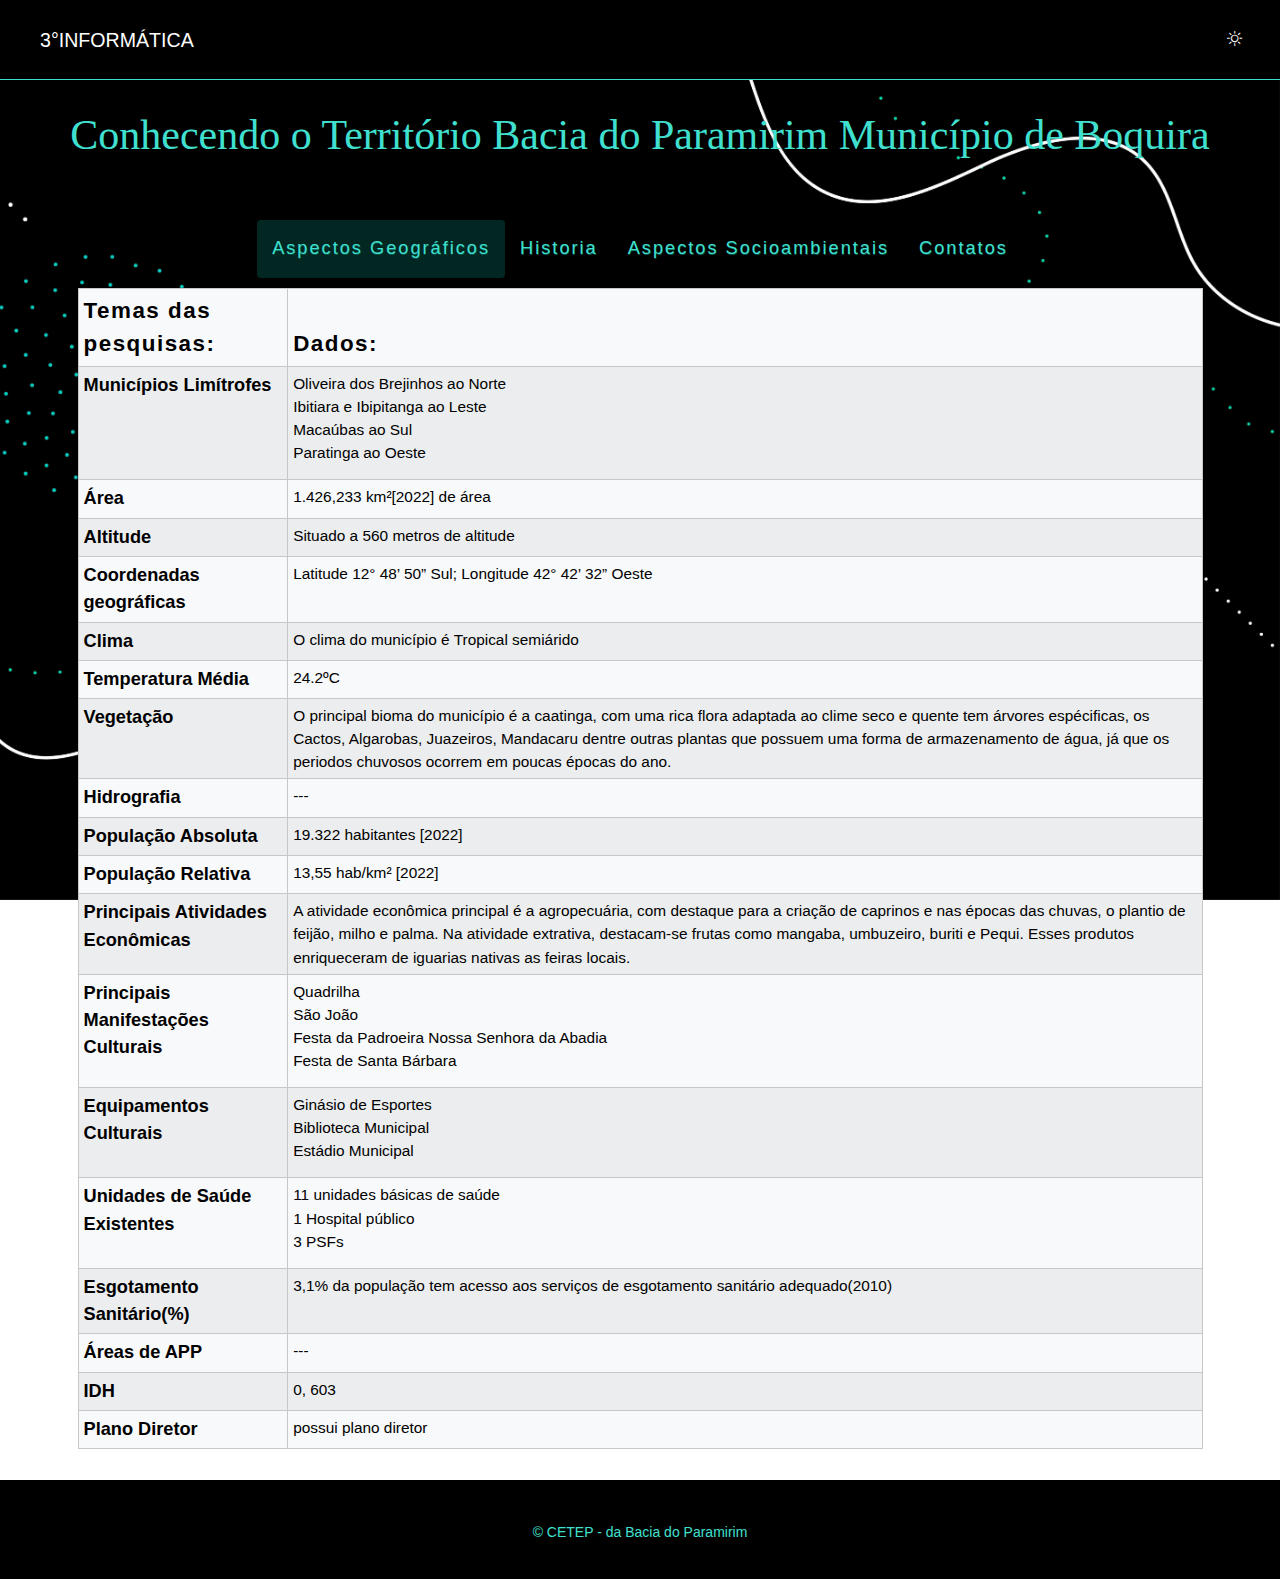
==== pages/boquira.html @ 40740e65 "Add files via upload" ====
<!DOCTYPE html>
<html lang="pt-br">

<head>
    <meta charset="UTF-8">
    <meta http-equiv="X-UA-Compatible" content="IE=edge">
    <meta name="viewport" content="width=device-width, initial-scale=1.0">
    <meta name="description" content="Esse site busca mostrar projetos feitos pelos alunos do 3° Ano com relação a Bacia Hidrográfica do Paramirim, atendendo também como site informativo, onde dados podem ser usados para atividades, trabalhos ou pura curiosidade.">
    <title>Bacia do Paramirim | estudos escolares para aprendizado</title>
    <link rel="stylesheet" href="../assests/css/paginaInicial/bootstrap.min.css">
    <link rel="stylesheet" href="../index.css">
    <link rel="stylesheet" href="../assests/css/municipios/municipios.css">
    <link rel="stylesheet" href="../assests/css/paginaInicial/layout.css">
    <link rel="stylesheet" href="../assests/css/paginaInicial/componentes.css">
    <link rel="stylesheet" href="../assests/css/paginaInicial/responsividade.css">
    <link rel="stylesheet" href="../assests/css/municipios/responsividadeMunicipios.css">
    <link rel="stylesheet" href="https://cdn.jsdelivr.net/npm/bootstrap-icons@1.11.1/font/bootstrap-icons.css">
    <script src="../assests/js/municipios/bootstrap.min.js"></script>
</head>

<body id="boquira">
    <header id="header" class="layout-cabecalho "></header>
    <main>
        <h1>Conhecendo o Território Bacia do Paramirim Município de Boquira</h1>
        <div class="container">
            <nav id="nav-js"></nav>
            <div class="tab-content" id="nav-tabContent">
                <div class="tab-pane fade show active aspectosGeográficos" id="nav-aspectosGeográficos" role="tabpanel"
                    aria-labelledby="nav-aspectosGeográficos-tab">
                    <table class="table table-light  table-bordered table-striped">

                        <colgroup>
                            <!--Utiliza esses col para estilizar as colunas, o 1 estiliza os temas das pesquisas e o outro os dados-->
                            <col class="col-temas">
                            <col class="col-dados">
                        </colgroup>

                        <thead class="tabela__cabecalho ">
                            <tr>
                                <th colspan="1" scope="col">Temas das pesquisas:</th>
                                <th colspan="1" scope="col">Dados:</th>
                            </tr>
                        </thead>

                        <tbody class="tabela__conteudo">
                            <tr>
                                <th colspan="1" scope="row">Municípios Limítrofes</th>
                                <td>
                                    <ul>
                                        <li>Oliveira dos Brejinhos ao Norte</li>
                                        <li>Ibitiara e Ibipitanga ao Leste</li>
                                        <li>Macaúbas ao Sul</li>
                                        <li>Paratinga ao Oeste</li>
                                    </ul>
                                </td>
                            </tr>
                            <tr>
                                <th colspan="1" scope="row">Área</th>
                                <td>1.426,233 km²[2022] de área</td>
                            </tr>
                            <tr>
                                <th colspan="1" scope="row">Altitude</th>
                                <td>Situado a 560 metros de altitude</td>
                            </tr>
                            <tr>
                                <th colspan="1" scope="row">Coordenadas geográficas</th>
                                <td>Latitude 12° 48’ 50” Sul; Longitude 42° 42’ 32” Oeste</td>
                            </tr>
                            <tr>
                                <th colspan="1" scope="row">Clima</th>
                                <td>O clima do município é Tropical semiárido</td>
                            </tr>
                            <tr>
                                <th colspan="1" scope="row">Temperatura Média</th>
                                <td>24.2ºC</td>
                            </tr>
                            <tr>
                                <th colspan="1" scope="row">Vegetação</th>
                                <td>O principal bioma do município é a caatinga, com uma rica flora adaptada ao
                                    clime seco e
                                    quente tem árvores espécificas, os Cactos, Algarobas, Juazeiros, Mandacaru
                                    dentre outras
                                    plantas que possuem uma forma de armazenamento de água, já que os periodos
                                    chuvosos
                                    ocorrem em poucas épocas do ano.</td>
                            </tr>
                            <tr>
                                <th colspan="1" scope="row">Hidrografia</th>
                                <!--Procurar com Alba-->
                                <td>---</td>
                            </tr>
                            <tr>
                                <th colspan="1" scope="row">População Absoluta</th>
                                <td>19.322 habitantes [2022]</td>
                            </tr>
                            <tr>
                                <th colspan="1" scope="row">População Relativa</th>
                                <td>13,55 hab/km² [2022]</td>
                            </tr>
                            <tr>
                                <th colspan="1" scope="row">Principais Atividades Econômicas</th>
                                <td>A atividade econômica principal é a agropecuária, com destaque para a criação de
                                    caprinos e nas épocas das chuvas, o plantio de feijão, milho e palma. Na
                                    atividade
                                    extrativa, destacam-se frutas como mangaba, umbuzeiro, buriti e Pequi. Esses
                                    produtos
                                    enriqueceram de iguarias nativas as feiras locais.</td>
                            </tr>
                            <tr>
                                <th colspan="1" scope="row">Principais Manifestações Culturais</th>
                                <td>
                                    <ul>
                                        <li>Quadrilha</li>
                                        <li>São João</li>
                                        <li>Festa da Padroeira Nossa Senhora da Abadia</li>
                                        <li>Festa de Santa Bárbara</li>
                                    </ul>
                                </td>
                            </tr>
                            <tr>
                                <th colspan="1" scope="row">Equipamentos Culturais</th>
                                <td>
                                    <ul>
                                        <li>Ginásio de Esportes</li>
                                        <li>Biblioteca Municipal</li>
                                        <li>Estádio Municipal</li>
                                    </ul>
                                </td>
                            </tr>
                            <tr>
                                <th colspan="1" scope="row">Unidades de Saúde Existentes</th>
                                <td>
                                    <ul>
                                        <li>11 unidades básicas de saúde</li>
                                        <li>1 Hospital público</li>
                                        <li>3 PSFs</li>
                                    </ul>
                                </td>
                            </tr>
                            <tr>
                                <th colspan="1" scope="row">Esgotamento Sanitário(%)</th>
                                <td>3,1% da população tem acesso aos serviços de esgotamento sanitário
                                    adequado(2010)</td>
                            </tr>
                            <tr>
                                <th colspan="1" scope="row">Áreas de APP</th>
                                <td>---</td>
                            </tr>
                            <tr>
                                <th colspan="1" scope="row">IDH</th>
                                <td>0, 603</td>
                            </tr>
                            <tr>
                                <th colspan="1" scope="row">Plano Diretor</th>
                                <td>possui plano diretor</td>
                            </tr>
                        </tbody>
                    </table>
                </div>
                <div class="tab-pane fade historia" id="nav-historia" role="tabpanel" aria-labelledby="nav-historia-tab">
                    <div class="paragrafo-de-resumo">
                        <p>Boquira nasceu do antigo distrito de Macaúbas, antes era o Sítio Macacos, pertencente a
                            família
                            Magalhães, isso por volta de 1807, depois das divisões das terras, denominou-se fazenda
                            Macacos em
                            1862 e posteriormente passou a Vila Assunção de Nossa Senhora da Abadia Em novembro de 1934,
                            a Vila
                            passou a categoria de distrito com o mesmo nome, desde então o atual município. dispunha de
                            dois
                            distritos: Santa Rita e Assunção. O distrito de Assunção desenvolveu-se de tal forma que
                            representantes do povo na Câmara de Vereadores da Macaúbas entraram com um projeto de
                            emancipação
                            política, aprovado por unanimidade, originando em 6 de abril de 1962, através da Lei
                            Estadual
                            n.1663, o município de Boquira. O nome Boquira é de origem indígena cujo significado é Broto
                            D`Água.
                        </p>
                    </div>
                </div>
                <div class="tab-pane fade aspectosSocioambientais" id="nav-aspectosSocioambientais" role="tabpanel" aria-labelledby="nav-aspectosSocioambientais-tab">
                    <table class="table table-light  table-bordered table-striped ">

                        <colgroup>
                            <!--Utiliza esses col para estilizar as colunas, o 1 estiliza os temas das pesquisas e o outro os dados-->
                            <col class="col-temas">
                            <col class="col-dados">
                        </colgroup>

                        <thead class="tabela__cabecalho ">
                            <tr>
                                <th colspan="1" scope="col">Temas da pesquisas:</th>
                                <th colspan="1" scope="col">Dados sobre os município de Boquira-Bahia</th>
                            </tr>
                        </thead>

                        <tbody class="tabela__conteudo">
                            <tr>
                                <th colspan="1" scope="row">Bandeira e Brasão de Armas</th>
                                <td>
                                    <img src="../assests/images/fundo-pagina-municipios/boquira/bandeira.jpg" alt="bandeira de Boquira">
                                    <img src="../assests/images/fundo-pagina-municipios/boquira/brasao.png" alt="Brasão de Boquira">
                                </td>
                            </tr>
                            <tr>
                                <th colspan="1" scope="row">Origem do nome</th>
                                <td>De origem indígena cujo significado é Broto D`Água,evidentemente por haver fartura de mananciais aquático em suas terras.</td>
                            </tr>
                            <tr>
                                <th colspan="1" scope="row">Padroeira</th>
                                <td>Nossa Senhora da Abadia.</td>
                            </tr>
                            <tr>
                                <th colspan="1" scope="row">Legislação Ambiental Municipal</th>
                                <td>Lei N° 695/2018, de 31 de agosto de 2018 - Altera a Lei Municipal n° 555/2011, que institui o Código Municipal de Meio Ambiente; cria o Fundo Municipal de Meio Ambiente - FMMA e dá outras providências.</td>
                            </tr>
                            <tr>
                                <th colspan="1" scope="row">Principais fontes de água</th>
                                <td>
                                    <ul>
                                        <li>Poço Chico Ferro</li>
                                        <li>Poço Vila Operária</li>
                                        <li>Poço Dr. Roberto</li>
                                        <li>Poço Maria de Nuca</li>
                                        <li>Poço Caldeirão</li>
                                        <li>Poço Tonho da Mamona</li>
                                        <li>Poço Rasgão 09</li>
                                        <li>Nascente Boqueirão I</li>
                                        <li>Nascente Boqueirão II</li>
                                        <li>Nascente Alto do Bonito</li>
                                        <li>Nascente da Mata</li>
                                    </ul>
                                </td>
                            </tr>
                            <tr>
                                <th colspan="1" scope="row">Unidade de Conservação</th>
                                <td>Área de Preservação Ambiental Broto D'água.</td>
                            </tr>
                            <tr>
                                <th colspan="1" scope="row">Principais fontes de energia renovável</th>
                                <td>Energia Solar.</td>
                            </tr>
                            <tr>
                                <th colspan="1" scope="row">Empreendimentos minerários</th>
                                <td>
                                    <ul>
                                        <li>Thor Mineração</li>
                                        <li>Pedra Bahia Mineração</li>
                                        <li>Gransena Mineração</li>
                                        <li>Rocha Bahia Mineração</li>
                                        <li>GM Mineração (Azul Macaúbas)</li>
                                        <li>Tempest Mineração</li>
                                        <li>Shekinah Mineração</li>
                                        <li>Jeribá Mineração</li>
                                        <li>Via Stone Mineração</li>
                                    </ul>
                                </td>
                            </tr>
                            <tr>
                                <th colspan="1" scope="row">Plano de Saneamento Básico</th>
                                <td>Em elaboração.</td>
                            </tr>
                            <tr>
                                <th colspan="1" scope="row">Projetos de reciclagem</th>
                                <td>Não possui.</td>
                            </tr>
                            <tr>
                                <th colspan="1" scope="row">Descarte de lixo eletrônico</th>
                                <td>Não possui.</td>
                            </tr>
                            <tr>
                                <th colspan="1" scope="row">Maiores impactos ambientais</th>
                                <td>
                                    <ul>
                                        <li>A exploração minerária pela empresa Penarroya S.A, que criou a Companhia Brasileira de Chumbo (Cobrac) para atuar no Brasil. A extração de Chumbo (Pb) e Zinco (Zn) ao longo de 33 anos de exploração trouxe consequências desastrosas, como fontes de metais tóxicos em forma de bacia de rejeito, galerias da mina subterrânea desativadas, mina à céu aberto, pilha de estéril da lavra à céu aberto, situadas no entorno da zona urbana, maquinários abandonados. O material pertencente à bacia de rejeito está disposto à céu aberto, totalizando um volume de aproximadamente 6.000.000 toneladas, composto principalmente por chumbo, zinco, prata, bário, cobre, cromo, níquel, arsênio e cádmio, com teores para Pb e Zn acima de 10.000 ppm. Ela está a aproximadamente 40 metros de bairros residenciais e a 1.000 metros do centro da cidade, sendo a instalação desta bacia de rejeito incompatível com normatizações técnicas ou cumprimento de legislação ambiental vigente.</li>
                                        <li>O descarte inadequado de resíduos sólidos</li>
                                        <li>A ausência de esgotamento sanitário e tratamento dos resíduos</li>
                                        <li>A ocorrência de queimadas ilegais, principalmente em períodos de estiagem</li>
                                    </ul>
                                </td>
                            </tr>
                            <tr>
                                <th colspan="1" scope="row">Conselhos municipais</th>
                                <td>
                                    <ul>
                                        <li>Conselho Municipal de Meio Ambiente</li>
                                        <li>Conselho Municipal de Desenvolvimento Sustentável</li>
                                        <li>Conselho Municipal de Saúde</li>
                                        <li>Conselho Municipal de Assistência Social</li>
                                        <li>Conselho Municipal de Educação</li>
                                    </ul>
                                </td>
                            </tr>
                            <tr>
                                <th colspan="1" scope="row">Referências</th>
                                <td>
                                    <ul>
                                        <li>DALTRO, R. R. Impactos ambientais nos recursos hídricos por metais tóxicos: o caso do município de Boquira, no semiárido baiano. 2017, 132 f. Mestrado em Geologia Ambiental, Hidrogeologia e Recursos Hídricos. Universidade Federal da Bahia. Salvador, Bahia. Disponível em: https://repositorio.ufba.br/handle/ri/25904. Acesso em: 10 set. 2023.</li>
                                        <li>MARTINS, E. H. C.; MONTEIRO, E. M. S. Riscos à saúde da população causados pela contaminação por chumbo no município de Boquira, Bahia. Revista Baiana de Saúde Pública. v. 40, 114-131 p. 2016. Disponível em: https://rbsp.sesab.ba.gov.br/index.php/rbsp/article/view/2697. Acesso em: 24 jul. 2023</li>
                                        <li>BOQUIRA. 2018. Lei N° 695/2018, de 31 de agosto de 2018 - Altera a Lei Municipal n° 555/2011, que institui o Código Municipal de Meio Ambiente; cria o Fundo Municipal de Meio Ambiente - FMMA e dá outras providências. Publicado no Diário Oficial do Município em 03/09/2018.</li>
                                        <li>BOQUIRA. Prefeitura Municipal de Boquira. Diário Oficial. Disponível em: https://www.boquira.ba.gov.br/site/DiarioOficial. Acesso em: 22 jul. 2023.</li>
                                    </ul>
                                </td>
                            </tr>
                        </tbody>
                    </table>
                </div>
                <div class="tab-pane fade contatos" id="nav-contatos" role="tabpanel" aria-labelledby="nav-contatos-tab">...
                </div>
            </div>
        </div>
    </main>
    <footer id="footer" class="layout-rodape"></footer>
    <script src="../assests/js/municipios/municipios.js"></script>
    <script src="../assests/js/municipios/mudarFundoMunicipios.js"></script>
</body>

</html>
---- index.css ----
* {
    margin: 0;
    padding: 0;
    box-sizing: border-box;
}

html{
    font-size: 62.5%;
}

body {
    font-family: Arial, Helvetica, sans-serif;
    background:#ffffff url(assests/images/Fundo.jpg) no-repeat right fixed;
    background-size: cover;
    color: #fff;
    font-size: 1.4rem;
    display: swap;
}
---- assests/css/municipios/municipios.css ----
/*-----------------*\
   Alinhador geral
\*-----------------*/

html, body {
    display: flex;
    flex-direction: column;
    height: 100%;
}


header nav.nav i::before {
    cursor: pointer;
}

header nav.nav i:hover, header nav.nav i:focus {
    transform: scale(1.2);
}

main {
    flex: 1 0 auto;
    overflow: hidden;
    margin-bottom: 20px;
}

footer{
    flex-shrink: 0;
}

/*--------------*\
    geral
\*--------------*/

main h1 {
    margin-top: 30px;
    margin-bottom: 50px;
    text-align: center;
    font-family: "roboto";
    font-size: 3em;
    color: #40e0d0;
}

nav#nav-js {
    display: flex;
    justify-content: center;
    padding-top: 10px;
    font-size: 1.3em;
}

nav#nav-js div#nav-tab {
    display: flex;
    justify-content: center;
}

nav#nav-js div#nav-tab button {
    padding: 15px;
    color: #40e0d0;
    text-shadow: 0.6px 0.5px 0.6px #05524a;
    letter-spacing: 2px;
}
.nav-pills .nav-link.active{
    background-color: #022723;
}

div.container div.tab-content {
    background-color: white;
    color: black;
}

/*--------------*\
    tabela
\*--------------*/

div.container div.tab-content div table thead {
    font-size: 1.6em;
    letter-spacing: 1.5px;
}

div.container div.tab-content div.aspectosSocioambientais table tbody tr td img {
    margin: 0 10px;
}

div.container div.tab-content div table tbody tr td  ul{
    list-style: none;
    padding: 0;
    font-size: 1em;
}

div.container div.tab-content div table tbody tr th {
    font-size: 1.3em;
    font-weight: 600;
}

div.container div.tab-content div table tbody tr td {
    font-size: 1.1em;
}
---- assests/css/paginaInicial/layout.css ----
/*--------------*\
 Layout Cabeçalho
\*--------------*/

header.layout-cabecalho {
  width: 100%;
  height: 80px;
  border-bottom: 1px solid #40e0d0;
  background-color: black;
  display: flex;
  justify-content: space-between;
}

/*--------------*\
    Layout nav
\*--------------*/

nav.nav {
  height: 80px;
  line-height: 77px;
  margin-right: 20px;
  font-size: 1.1em;
  display: flex;
  flex-direction: column;
  align-items: center;
}

/*--------------*\
   Layout Título
\*--------------*/

div.layout-titulo {
  height: 25em;
  display: flex;
  flex-direction: column;
  align-items: center;
  justify-content: center;
  font-family: 'Cinzel', serif;
  text-shadow: 2px 1.1px#40e0d0;
  text-align: center;
}

/*--------------------*\
 Layout Desenvolvimento
\*--------------------*/

section.layout-desenvolvimento {
  height: auto;
  background-color: #000;
  display: flex;
  justify-content: center;
  text-align: center;
}

/*------------------*\
  Layout municípios
\*------------------*/

div.layout-municipios {
  display: flex;
  justify-content: center;
  align-items: center;
  flex-wrap: wrap;
  margin: 90px 0;
  gap: 50px;
}

/*--------------------------------*\
  Layout títulos pré-apresentação
\*--------------------------------*/

div.temas {
  text-align: center;
  margin: 60px 0;
  background-color: #000;
  padding: 15px 0;
}

/*--------------*\
Layout Professores
\*--------------*/

section.layout-professores {
  height: auto;
  background-color: black;
  display: flex;
  flex-wrap: wrap;
  justify-content: center;
  gap: 70px;
  font-family:Cambria, Cochin, Georgia, Times, 'Times New Roman', serif;
  margin-bottom: 80px;
}

/*--------------*\
  Layout ebook
\*--------------*/

div.ebook {
  width: 100%;
  height: 250px;
  display: flex;
  justify-content: center;
  align-items: center;
}

/*--------------*\
  Layout Rodapé
\*--------------*/
footer.layout-rodape {
  width: 100%;
  height: 100px;
  background: black;
  text-align: center;
  border-top: 1px solid #fff;
}
---- assests/css/paginaInicial/componentes.css ----
@import url('https://fonts.googleapis.com/css2?family=Cinzel:wght@400;500;600;700;800;900&family=Concert+One&family=Oxygen:wght@300;400;700&family=Roboto+Condensed:ital,wght@0,300;0,400;0,700;1,300;1,400;1,700&display=swap');

/*--------------*\
    Cabeçalho
\*--------------*/

header.layout-cabecalho a {
    text-decoration: none;
    color: #fff;
}

header.layout-cabecalho a h2 {
    margin-left: 40px;
    font-family: 'Lucida Sans', 'Lucida Sans Regular', 'Lucida Grande', 'Lucida Sans Unicode', Geneva, Verdana, sans-serif;
    line-height: 80px;
    font-size: 1.4em;
}

/*--------------------------*\
    Layout nav modificadora
\*--------------------------*/

nav.nav-js{
    height: auto;
    width: 150px;
    position: absolute;
    top: 0;
    right: 0;
}

/*----------*\
     menu 
\*----------*/

#menu {
    transform: translateX(-50%);
    color: #fff;
    font-size: 30px;
    width: 50px;
    height: 50px;
    text-align: center;
    line-height: 77px;
    cursor: pointer;
    display: none;
}

/*-------------------*\
     menu modificador
\*-------------------*/

.botao-js {
    margin-left: 84px;
}

/*--------*\
     div 
\*--------*/

nav.nav > div.nav-links > a {
    display: inline-block;
    padding: 0 20px;
    text-decoration: none;
    color: #efefef;
}

nav.nav > div.nav-links > a i#menu {
    padding-left: 2px;
}

.nav>div.nav-links>a:hover {
    background-color: rgb(20, 20, 20);
    color: rgb(190, 184, 184);
}


/*--------------------*\
     div modificadora
\*--------------------*/

nav div.nav-menu {
    background-color: black;
    color: #fff;
    position: relative;
    top: 30px;
    right: -4px;
    height: 210px;
    display: flex;
    flex-direction: column;
    align-items: flex-start;
    padding: 0 8px;
  }
  
  nav div.nav-menu a {
    color: #fff;
    text-decoration: none;
    height: 60px;
    width: 150px;
  }
  
  nav div.nav-menu a i {
    display: none;
  }

  nav div.nav-menu a i#menu {
    display: none;
  }

/*--------------*\
      Título
\*--------------*/

.titulo {
    font-size: 4.5em;
}

.subTitulo {
    font-size: 2.5em;
}

/*--------------*\
      Sessão 1
\*--------------*/

.layout-desenvolvimento--conteudos {
    width: 710px;
}

.titulo_desenvolvimento {
    font-family: "roboto";
    font-size: 3em;
    color: #40e0d0;
    padding: 15px 0;
    margin-top: 10%;
}

.paragrafo_desenvolvimento {
    font-size: 1.2em;
    letter-spacing: 1px;
}

/*----------------*\
   municipios Card
\*----------------*/

.layout-municipios--coluna__card {
    display: flex;
    flex-direction: column;
    align-items: center;
    background-color: #000;
    height: 370px;
    border-radius: 12px;
    box-shadow: 0 4px #40e0d0;
}

.layout-municipios--coluna__card picture{
    display: flex;
    justify-content: center;
    align-items: center;
    background: url(../../images/imagens-index.html-400x300/moldura-360x260.jpg) no-repeat;
    background-size: cover;
    width: 365px;
    height: 258px;
}

.layout-municipios--coluna__card img {
    width: 300px;
    height: 200px;
}

.layout-municipios--coluna__card div {
    display: flex;
    flex-direction: column-reverse;
    align-items: center;
    justify-content: center;
    transform: translateY(35%);
}

.layout-municipios--coluna__card div h2 {
    color: #fff;
    font-size: 1.4em;
    font-weight: 700;
}

.layout-municipios--coluna__card div a {
    padding: 8px;
    text-align: center;
    width: 80px;
    font-size: 0.8em;
    font-weight: bold;
    margin-bottom: 20px;
    border-radius: 5px;
    border: 1px solid #40e0d0;
    text-decoration: none;
    color: #fff;
}

.layout-municipios--coluna__card div a:hover,
.layout-municipios--coluna__card div a:focus {
    transform: scale(1.1);
}

/*--------------------------------*\
  Layout titulos pré-apresentação
\*--------------------------------*/

div.temas h2 {
    font-family: "roboto";
    font-size: 3em;
    color: #40e0d0;
}

/*--------------*\
Quadro Professores
\*--------------*/

.layout-professores--professores {
    width: 300px;
    height: auto;
    display: flex;
    flex-direction: column;
    align-items: center;
    background-color: #000;
    border: 2px solid #40e0d0;
    border-radius: 8%;
    cursor: pointer;
    transition: all 0.3s;
}

.layout-professores--professores:hover> :not(:hover) {
    opacity: 0.4;
}

.layout-professores--professores img {
    width: 100px;
    height: 100px;
    border-radius: 50%;
    border: 3px solid#40e0d0;
    margin-top: 10px;
}

.layout-professores--professores div h2 a {
    color: #40e0d0;
    display: flex;
    justify-content: center;
    font-size: 1.3em;
    margin-top: 5px;
}

.layout-professores--professores p {
    text-align: center;
    font-size: 1.4em;
    padding: 10px;
}

/*--------------*\
  Layout ebook
\*--------------*/

div.ebook a {
    background: #40e0d0;
    color: #000;
    text-decoration: none;
    padding: 15px;
    border-radius: 20px;
    box-shadow: 0 0 15px #40e0d0;
    transition: .5s;
    letter-spacing: 1px;
    font-weight: 600;
    text-align: center;
}

div.ebook a:hover,
div.ebook a:focus {
    box-shadow: none;
}

/*--------------*\
      Rodapé
\*--------------*/

.layout-rodape p {
    color: #40e0d0;
    transform: translateY(200%);
}
---- assests/css/paginaInicial/responsividade.css ----
@media(min-width: 720px) {

    /*--------------*\
        index.html
    \*--------------*/

    nav.nav{
        margin-right: 3%;
    }
}

@media(max-width: 1100px) {

    /*--------------*\
        index.html
    \*--------------*/

    header.layout-cabecalho h2 {
        font-size: 1.3em;
    }

    nav.nav > div.nav-links > a {
        padding: 0 13px;
    }

    div.layout-titulo h1.titulo{
        font-size: 3.5em;
    }

    div.layout-titulo h2.subTitulo{
        font-size: 2.5em;
    }

    div.layout-desenvolvimento--conteudos h2.titulo_desenvolvimento{
        font-size: 2.5em;
    }

    div.temas h2{
        font-size: 2.5em;
    }

    div.layout-municipios {
        gap: 40px;
    }

    .layout-municipios--coluna__card{
        height: 310px;
    }

    .layout-municipios--coluna__card picture{
        background: url(../../images/imagens-index.html-200x140/moldura-240x180.jpg);
        width: 240px;
        height: 180px;
    }

    .layout-municipios--coluna__card img {
        width: 200px;
        height: 140px;
    }

    .layout-municipios--coluna__card div h2{
        font-size: 1.2em;
    }

    .layout-professores{
        gap: 40px;
    }

    .layout-professores--professores{
        width: 250px;
        border-radius: 5%;
    }

    .layout-professores--professores img{
        margin-top: 5px;
    }

    .layout-professores--professores div h2 a{
        font-size: 1.1em;
    }

    .layout-professores--professores p{
        padding: 8px;
        font-size: 1.3em;
    }

}

@media(max-width: 720px){

    /*--------------*\
        index.html
    \*--------------*/

    .nav-links{
        display: none;
    }

    .nav>#menu {
        display: inline-block;
    }

    div.layout-titulo h1.titulo{
        font-size: 2.5em;
    }

    div.layout-titulo h2.subTitulo{
        font-size: 2em;
    }

    div.layout-desenvolvimento--conteudos h2.titulo_desenvolvimento{
        font-size: 2em;
    }

    .paragrafo_desenvolvimento {
        padding: 5px 15px;
    }

    div.layout-municipios {
        gap: 25px;
    }

    .layout-municipios--coluna__card{
        height: 290px;
    }

    .layout-municipios--coluna__card div h2{
        font-size: 1.1em;
    }

    div.temas{
        margin: 40px 0;
    }

    div.temas h2{
        font-size: 2em;
    }

    .layout-professores{
        gap: 25px;
    }

    .layout-professores--professores{
        width: 240px;
        border-radius: 5%;
    }

    .layout-professores--professores p{
        padding: 8px;
        font-size: 1.2em;
    }

    /*-----------------------*\
        detalhesParticipantes
    \*-----------------------*/

}

@media(max-width: 500px) {

    /*--------------*\
        index.html
    \*--------------*/

    header.layout-cabecalho h2 {
        font-size: 1.2em;
    }

    div.layout-titulo{
        height: 20em;
    }

    div.layout-titulo h1.titulo{
        font-size: 2.2em;
    }

    div.layout-titulo h2.subTitulo{
        font-size: 1.5em;
    }

    div.layout-desenvolvimento--conteudos h2.titulo_desenvolvimento{
        font-size: 1.6em;
        margin-top: 10%;
    }
    
    .paragrafo_desenvolvimento {
        font-size: 1em;
    }

    div.layout-municipios {
        gap: 30px;
    }

    .layout-municipios--coluna__card{
        height: 290px;
    }

    .layout-municipios--coluna__card div h2{
        font-size: 1.1em;
    }

    div.temas{
        margin: 30px 0;
    }

    div.temas h2{
        font-size: 1.6em;
    }

    .layout-professores{
        gap: 30px;
    }

    .layout-professores--professores{
        width: 200px;
        border-radius: 4%;
    }

    .layout-professores--professores img {
        width: 80px;
        height: 80px;
        margin-top: 4px;
    }

    .layout-professores--professores div h2 a{
        font-size: 1em;
    }

    .layout-professores--professores p{
        padding: 3px;
        font-size: 1em;
    }

    div.ebook{
        font-size: 1.1em
    }

    @media(max-width:360px){

        header.layout-cabecalho a h2 {
            font-size: 1.2em;
            margin-right: 60px;
            margin-left: 30px;
        }
    }

}
---- assests/css/municipios/responsividadeMunicipios.css ----
@media(max-width:1100px){

    /*--------------*\
        geral
    \*--------------*/

    main h1 {
        font-size: 2.5em;
    }

    nav#nav-js {
        font-size: 1.2em;
    }

    /*--------------*\
        tabela
    \*--------------*/

    div.container div.tab-content div table thead {
        font-size: 1.4em;
        letter-spacing: 1.3px;
    }
    
    div.container div.tab-content div table tbody tr th {
        font-size: 1.2em;
        font-weight: 600;
    }
    
    div.container div.tab-content div table tbody tr td {
        font-size: 1.1em;
    }
}
@media(max-width:770px) {
    div.container div.tab-content div.aspectosSocioambientais {
        margin-left: -20px;
    }
}

@media(max-width:720px){

    /*--------------*\
        geral
    \*--------------*/

    main h1 {
        font-size: 2.3em;
    }

    nav#nav-js {
        font-size: 1.1em;
    }

    /*--------------*\
        tabela
    \*--------------*/

    nav#nav-js div#nav-tab button {
        letter-spacing: 1px;
        padding: 10px;
    }

    div.container div.tab-content div.aspectosSocioambientais {
        margin-left: 0;
    }

    div.container div.tab-content div table thead {
        font-size: 1.2em;
        letter-spacing: 1.1px;
    }
    
    div.container div.tab-content div table tbody tr th {
        font-size: 1.1em;
        font-weight: 600;
    }
    
    div.container div.tab-content div table tbody tr td {
        font-size: 1em;
    }
}

@media(max-width: 550px){

    /*--------------*\
        geral
    \*--------------*/

    header.layout-cabecalho a h2 {
        font-size: 1.3em;
    }

    main h1 {
        margin-top: 20px;
        margin-bottom: 30px;
        font-size: 2.1em;
    }

    nav#nav-js {
        font-size: 1em;
    }

    /*--------------*\
        tabela
    \*--------------*/

    nav#nav-js div#nav-tab button {
        letter-spacing: 0.8px;
        padding: 8px;
    }

    div.container div.tab-content div table thead {
        font-size: 1.1em;
        letter-spacing: 1px;
    }
    
    div.container div.tab-content div table tbody tr th {
        font-size: 1em;
        font-weight: 600;
    }
    
    div.container div.tab-content div table tbody tr td {
        font-size: 0.9em;
    }

    div.container div.tab-content div.aspectosSocioambientais table tbody tr td ul li {
        padding: 3px 0;
    }

    /*-----------------*\
        tabela biologia
    \*-----------------*/

    div.container div.tab-content div.aspectosSocioambientais table thead {
        font-size: 1em;
        letter-spacing: 1px;
    }
    
    div.container div.tab-content div.aspectosSocioambientais table tbody tr th {
        font-size: 0.9em;
        font-weight: 700;
    }
    
    div.container div.tab-content div.aspectosSocioambientais table tbody tr td {
        font-size: 0.8em;
    }
}

@media(max-width: 450px){
    div.container {
        width: 90%;
    }

    div.container div.tab-content div.aspectosSocioambientais {
        overflow-x: scroll;
        
    }
}

@media(max-width: 340px){

    /*--------------*\
        header
    \*--------------*/

    header.layout-cabecalho a h2 {
        font-size: 1.1em;
        margin-right: 90px;
        margin-left: 20px;
    }

    /*--------------*\
        tabela
    \*--------------*/

    div.container div.tab-content div table thead {
        font-size: 1em;
        letter-spacing: 0.8px;
    }
    
    div.container div.tab-content div table tbody tr th {
        font-size: 0.9em;
        font-weight: 600;
    }
    
    div.container div.tab-content div table tbody tr td {
        font-size: 0.8em;
    }
}
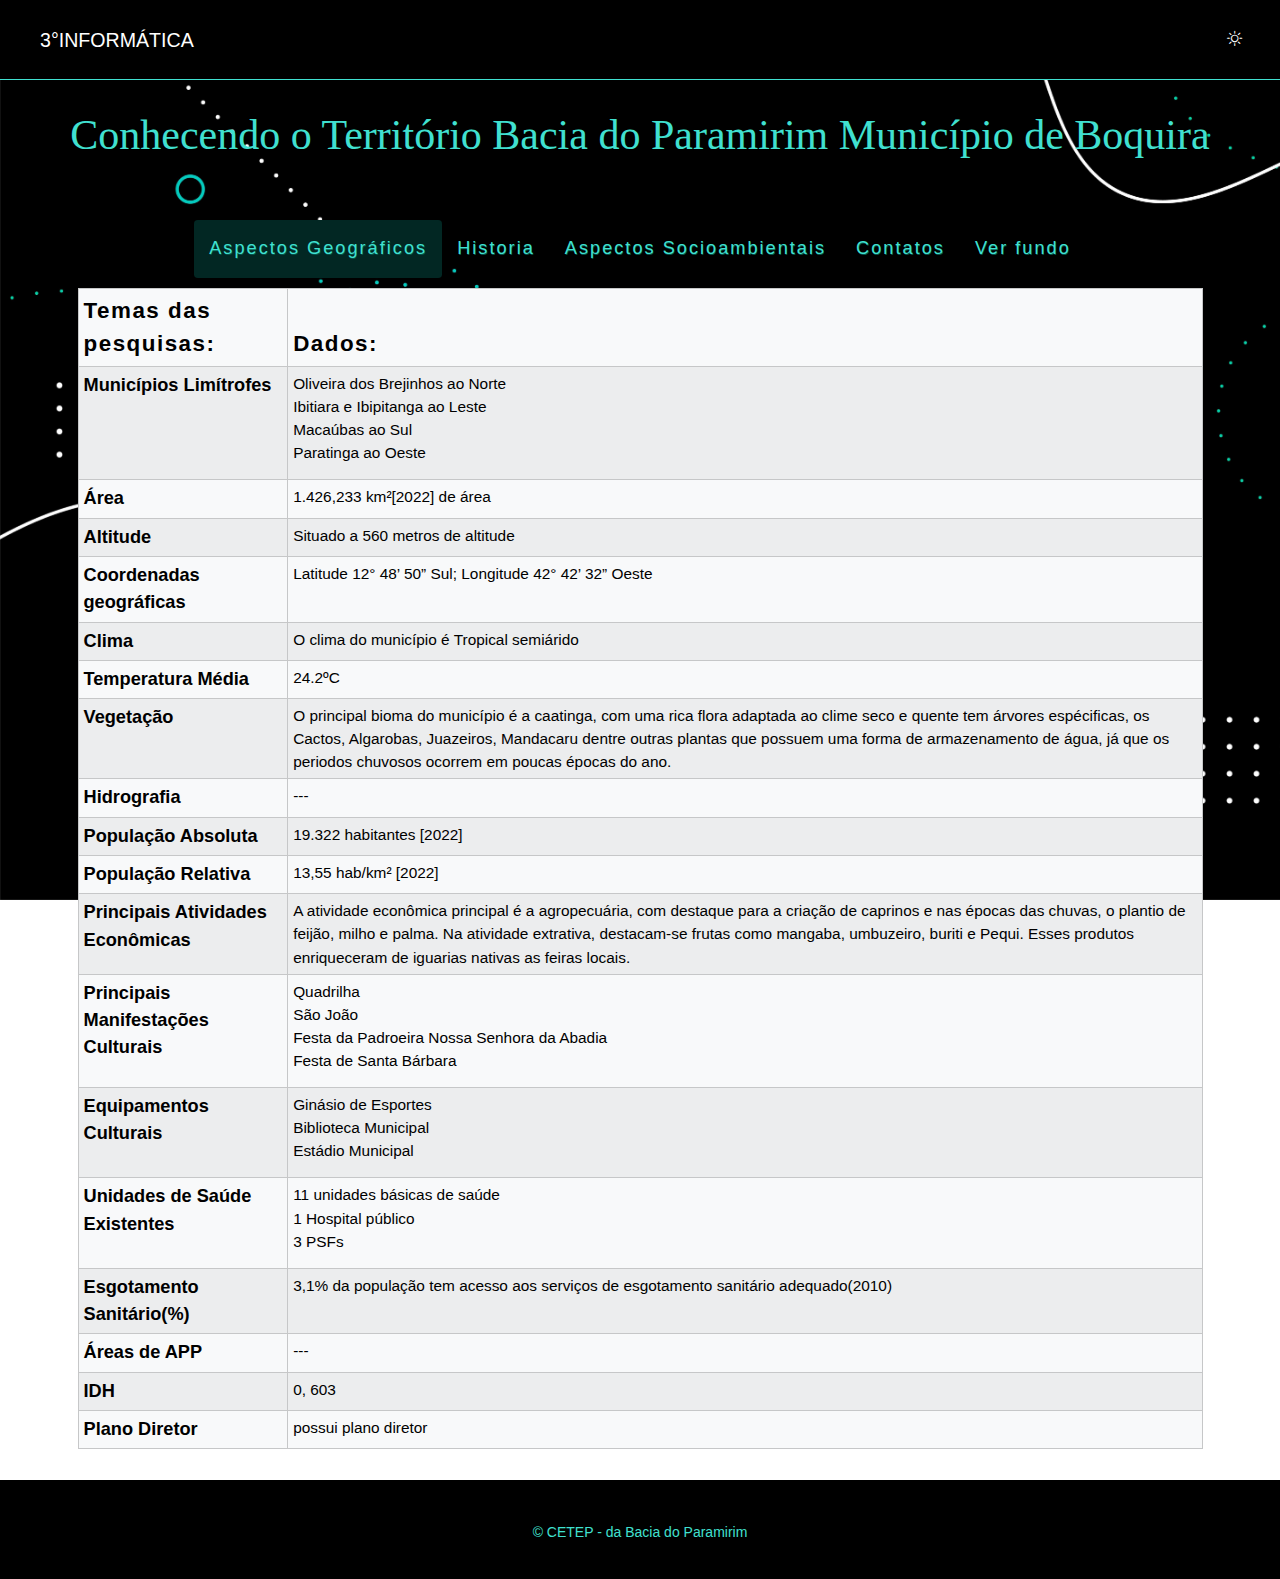
==== commit a4f691a4: "Add files via upload" ====
--- a/pages/boquira.html
+++ b/pages/boquira.html
@@ -158,23 +158,17 @@
                     </table>
                 </div>
                 <div class="tab-pane fade historia" id="nav-historia" role="tabpanel" aria-labelledby="nav-historia-tab">
+                    <h1>Breve História do Município</h1>
                     <div class="paragrafo-de-resumo">
-                        <p>Boquira nasceu do antigo distrito de Macaúbas, antes era o Sítio Macacos, pertencente a
-                            família
-                            Magalhães, isso por volta de 1807, depois das divisões das terras, denominou-se fazenda
-                            Macacos em
-                            1862 e posteriormente passou a Vila Assunção de Nossa Senhora da Abadia Em novembro de 1934,
-                            a Vila
-                            passou a categoria de distrito com o mesmo nome, desde então o atual município. dispunha de
-                            dois
-                            distritos: Santa Rita e Assunção. O distrito de Assunção desenvolveu-se de tal forma que
-                            representantes do povo na Câmara de Vereadores da Macaúbas entraram com um projeto de
-                            emancipação
-                            política, aprovado por unanimidade, originando em 6 de abril de 1962, através da Lei
-                            Estadual
-                            n.1663, o município de Boquira. O nome Boquira é de origem indígena cujo significado é Broto
-                            D`Água.
-                        </p>
+                        <p>Em 1807, durante a divisão das Terras da Bahia pelo Intendente (hoje denominado Governador). O conde da ponte, corretor de áreas de Terras, vendeu a D. Florência das Neves Magalhães – mineira da Região do Cajueiro esta Terra a qual distribuiu entre seus 4 filhos, cabendo a Manoel Galdino das Neves Magalhães a parte que recebeu o nome de Sitio Macacos.</p>
+
+                        <p>Ao surgir como Sitio Macacos, (por existir muitos Macacos na Região) por volta de 1816 tendo na época o Sr Manoel Galdino das neves Magalhães como Proprietário, permanecendo até então como Sitio. Em 1862, passou a se chamar Fazenda Macacos, já administrada por Luís Xavier de Magalhães. Os habitantes da fazenda foram aumentando, aumentava também a devoção por nossa senhora da Abadia, que por essa devoção, a Fazenda passou a se chamar  Povoado de Nossa Senhora da Abadia.</p>
+
+                        <p> Mais tarde, com o desenvolvimento, passou a ser denominada de Vila Assunção de Nossa Senhora da Abadia, posto por alguns Missionários que aqui estiveram para celebrar a festa da padroeira no dia da Assunção.</p>
+                        
+                        <p>Em 29 de dezembro de 1934 elevou-se à categoria de distrito de Assunção pelo decreto lei Estadual nº 9300, já pertencente ao Município de Macaúbas, porém, figurou pela primeira vez como Distrito nas Divisões Territoriais de 31 de março de 1938, mudando para Boquira (que significa Broto D’água é originário do Indígena) pelo decreto lei estadual nº 141 de 31 de dezembro de 1943, retificado pelo Decreto Lei Estadual nº 12.978 de 01 de junho de 1944.</p>
+
+                        <span><strong>Fonte:</strong> Veja em Contatos</span>  
                     </div>
                 </div>
                 <div class="tab-pane fade aspectosSocioambientais" id="nav-aspectosSocioambientais" role="tabpanel" aria-labelledby="nav-aspectosSocioambientais-tab">
@@ -189,7 +183,7 @@
                         <thead class="tabela__cabecalho ">
                             <tr>
                                 <th colspan="1" scope="col">Temas da pesquisas:</th>
-                                <th colspan="1" scope="col">Dados sobre os município de Boquira-Bahia</th>
+                                <th colspan="1" scope="col">Dados sobre o município de Boquira-Bahia</th>
                             </tr>
                         </thead>
 
@@ -304,7 +298,51 @@
                         </tbody>
                     </table>
                 </div>
-                <div class="tab-pane fade contatos" id="nav-contatos" role="tabpanel" aria-labelledby="nav-contatos-tab">...
+                <div class="tab-pane fade contatos" id="nav-contatos" role="tabpanel" aria-labelledby="nav-contatos-tab">
+                    <div class="design">
+                        <h1>Principais contatos</h1>
+                        <div class="design-contatos">
+                            <div class="design-contatos__dados">
+                                <h2>Prefeitura</h2>
+                                <div class="design-contatos__dados-container">
+                                    <div class="design-contatos__dados-container--email">
+                                        <i class="bi bi-envelope-at"></i>
+                                        <a href="mailto: suporte@io.org.br">suporte@io.org.br</a>
+                                    </div>
+                                    <div class="design-contatos__dados-container--telefone">
+                                        <i class="bi bi-phone"></i>
+                                        <span>(77) 36452021</span>
+                                    </div>
+                                </div>
+                            </div>
+                            <div class="design-contatos__dados">
+                                <h2>Câmara de vereadores</h2>
+                                <div class="design-contatos__dados-container">
+                                    <div class="design-contatos__dados-container--email">
+                                        <i class="bi bi-envelope-at"></i>
+                                        <a href="mailto: caboquira@gmail.com">caboquira@gmail.com</a>
+                                    </div>
+                                    <div class="design-contatos__dados-container--telefone">
+                                        <i class="bi bi-phone"></i>
+                                        <span>(77) 3645-2226</span>
+                                    </div>
+                                </div>
+                            </div>
+                        </div>
+                        <div class="principaisFontes">
+                            <h2>Principais fontes</h2>
+                            <div>
+                                <a href="https://pt.wikipedia.org/wiki/Boquira">https://pt.wikipedia.org/wiki/Boquira</a>
+                                <a href="https://cidades.ibge.gov.br/brasil/ba/boquira/panorama">https://cidades.ibge.gov.br/brasil/ba/boquira</a>
+                                <a href="https://www.boquiraemacao.com.br/p/historia-de-boquira.html">https://www.boquiraemacao.com.br/p/historia-de-boquira.html</a>
+                                <a href="https://www.boquira.ba.gov.br/">https://www.boquira.ba.gov.br/</a>
+                                <a href="https://www.camaraboquira.ba.gov.br/">https://www.camaraboquira.ba.gov.br/</a>
+                                <a href="https://www.cidade-brasil.com.br/municipio-boquira.html">https://www.cidade-brasil.com.br/municipio-boquira.html</a>
+                            </div>
+                        </div>
+                    </div>
+                </div>
+                <div class="tab-pane fade verFundo" id="nav-verFundo" role="tabpanel" aria-labelledby="nav-verFundo-tab">
                 </div>
             </div>
         </div>
--- a/index.css
+++ b/index.css
@@ -10,7 +10,7 @@
 
 body {
     font-family: Arial, Helvetica, sans-serif;
-    background:#ffffff url(assests/images/Fundo.jpg) no-repeat right fixed;
+    background:#ffffff url(assests/images/Fundo.jpg) no-repeat fixed;
     background-size: cover;
     color: #fff;
     font-size: 1.4rem;
--- a/assests/css/municipios/municipios.css
+++ b/assests/css/municipios/municipios.css
@@ -93,4 +93,98 @@
 
 div.container div.tab-content div table tbody tr td {
     font-size: 1.1em;
+}
+
+/*--------------*\
+    historia
+\*--------------*/
+
+div.container div.tab-content div#nav-historia h1, div.container div.tab-content div#nav-contatos h1 {
+    padding-top: 5px;
+    margin-top: 0px;
+    margin-bottom: 25px;
+    color: black;
+}
+
+div.container div.tab-content div#nav-historia div.paragrafo-de-resumo {
+    padding: 10px 20px;
+    font-size: 1.2em;
+}
+
+/*--------------*\
+    contatos
+\*--------------*/
+
+div.container div.tab-content div#nav-contatos div.design {
+    display: flex;
+    flex-direction: column;
+    align-items: center;
+    justify-content: center;
+}
+
+div.container div.tab-content div#nav-contatos div.design div.design-contatos {
+    width: 100%;
+    display: flex;
+    flex-wrap: wrap;
+    justify-content: space-around;
+    margin-bottom: 30px;
+    text-align: center;
+}
+
+div.container div.tab-content div#nav-contatos div.design div.design-contatos div.design-contatos__dados {
+    border: 1px solid #ccc;
+    width: 48%;
+    display: flex;
+    flex-direction: column;
+    padding: 80px 0;
+}
+
+div.container div.tab-content div#nav-contatos div.design div.design-contatos div.design-contatos__dados h2 {
+    margin-top: -50px;
+    margin-bottom: 40px;
+    font-size: 2em;
+}
+
+div.container div.tab-content div#nav-contatos div.design div.design-contatos div.design-contatos__dados div.design-contatos__dados-container {
+    display: flex;
+    justify-content: space-around;
+}
+
+div.container div.tab-content div#nav-contatos div.design div.design-contatos div.design-contatos__dados div.design-contatos__dados-container div {
+    display: flex;
+    flex-direction: column;
+    gap: 6px;
+}
+
+div.container div.tab-content div#nav-contatos div.design div.design-contatos div.design-contatos__dados div.design-contatos__dados-container div i {
+    font-size: 2em;
+}
+
+
+
+div.container div.tab-content div#nav-contatos div.design div.principaisFontes {
+    padding: 10px;
+    height: auto;
+    display: flex;
+    flex-direction: column;
+    justify-content: space-around;
+}
+
+div.container div.tab-content div#nav-contatos div.design div.principaisFontes h2 {
+    text-align: center;
+    font-size: 2em;
+}
+
+div.container div.tab-content div#nav-contatos div.design div.principaisFontes div{
+    display: flex;
+    flex-wrap: wrap;
+    gap: 20px;
+    justify-content: center;
+    margin: 20px 0;
+}
+
+div.container div.tab-content div#nav-contatos div.design div.principaisFontes div a {
+    border: 1px solid #ccc;
+    border-radius: 5px;
+    padding: 5px;
 }--- a/assests/css/municipios/responsividadeMunicipios.css
+++ b/assests/css/municipios/responsividadeMunicipios.css
@@ -29,10 +29,55 @@
     div.container div.tab-content div table tbody tr td {
         font-size: 1.1em;
     }
+
+    /*--------------*\
+        contatos
+    \*--------------*/
+
+    div.container div.tab-content div#nav-contatos div.design div.design-contatos div.design-contatos__dados h2 {
+        margin-top: -50px;
+        margin-bottom: 40px;
+        font-size: 1.85em;
+    }
+
 }
 @media(max-width:770px) {
     div.container div.tab-content div.aspectosSocioambientais {
-        margin-left: -20px;
+        font-size: 0.8em;
+    }
+
+    /*--------------*\
+        contatos
+    \*--------------*/
+
+    div.container div.tab-content div#nav-contatos div.design div.design-contatos {
+        gap: 20px;
+    }
+    
+    div.container div.tab-content div#nav-contatos div.design div.design-contatos div.design-contatos__dados {
+        width: 90%;
+        padding: 60px 0;
+    }
+    
+    div.container div.tab-content div#nav-contatos div.design div.design-contatos div.design-contatos__dados h2 {
+        margin-top: -50px;
+        margin-bottom: 40px;
+        font-size: 1.7em;
+    }
+    
+    div.container div.tab-content div#nav-contatos div.design div.design-contatos div.design-contatos__dados div.design-contatos__dados-container {
+        display: flex;
+        justify-content: space-around;
+    }
+    
+    div.container div.tab-content div#nav-contatos div.design div.design-contatos div.design-contatos__dados div.design-contatos__dados-container div {
+        display: flex;
+        flex-direction: column;
+        gap: 6px;
+    }
+    
+    div.container div.tab-content div#nav-contatos div.design div.design-contatos div.design-contatos__dados div.design-contatos__dados-container div i {
+        font-size: 2em;
     }
 }
 
@@ -76,6 +121,20 @@
     div.container div.tab-content div table tbody tr td {
         font-size: 1em;
     }
+
+    /*-----------------*\
+        historia
+    \*-----------------*/
+
+    div.container div.tab-content div#nav-historia h1 {
+        margin-bottom: 15px;
+    }
+    
+    div.container div.tab-content div#nav-historia div.paragrafo-de-resumo {
+        padding: 8px 20px;
+        font-size: 1.1em;
+    }
+
 }
 
 @media(max-width: 550px){
@@ -151,8 +210,49 @@
 
     div.container div.tab-content div.aspectosSocioambientais {
         overflow-x: scroll;
-        
-    }
+        margin-bottom: -10px;
+    }
+
+
+    /*-----------------*\
+        historia
+    \*-----------------*/
+
+    div.container div.tab-content div#nav-historia h1 {
+        margin-bottom: 10px;
+    }
+    
+    div.container div.tab-content div#nav-historia div.paragrafo-de-resumo {
+        padding: 6px 12px;
+        font-size: 1em;
+    }
+
+    /*--------------*\
+        contatos
+    \*--------------*/
+
+    div.container div.tab-content div#nav-contatos div.design div.principaisFontes {
+        width: 100%;
+        padding: 0;
+    }
+
+    div.container div.tab-content div#nav-contatos div.design div.principaisFontes h2 {
+        font-size: 1.6em;
+    }
+    
+    div.container div.tab-content div#nav-contatos div.design div.principaisFontes div{
+        display: flex;
+        flex-wrap: wrap;
+        gap: 2px;
+        margin: 10px 0;
+        justify-content: left;
+    }
+    
+    div.container div.tab-content div#nav-contatos div.design div.principaisFontes div a {
+        width: 100%;
+        border: 0px;
+    }
+    
 }
 
 @media(max-width: 340px){
@@ -184,4 +284,46 @@
     div.container div.tab-content div table tbody tr td {
         font-size: 0.8em;
     }
+
+    /*--------------*\
+        contatos
+    \*--------------*/
+
+    div.container div.tab-content div#nav-contatos div.design div.design-contatos {
+        gap: 15px;
+    }
+    
+    div.container div.tab-content div#nav-contatos div.design div.design-contatos div.design-contatos__dados {
+        width: 95%;
+        padding: 50px 0;
+    }
+    
+    div.container div.tab-content div#nav-contatos div.design div.design-contatos div.design-contatos__dados h2 {
+        margin-top: -40px;
+        margin-bottom: 40px;
+        font-size: 1.6em;
+    }
+    
+    div.container div.tab-content div#nav-contatos div.design div.design-contatos div.design-contatos__dados div.design-contatos__dados-container {
+        display: flex;
+        flex-direction: column;
+        gap: 40px;
+    }
+
+    
+    div.container div.tab-content div#nav-contatos div.design div.principaisFontes div{
+        display: flex;
+        flex-wrap: wrap;
+        gap: 2px;
+        margin: 10px 0;
+        text-align: center;
+        padding: 0 5px;
+    }
+    
+    div.container div.tab-content div#nav-contatos div.design div.principaisFontes div a {
+        border: 0px;
+        font-size: 0.8em;
+    }
+
+
 }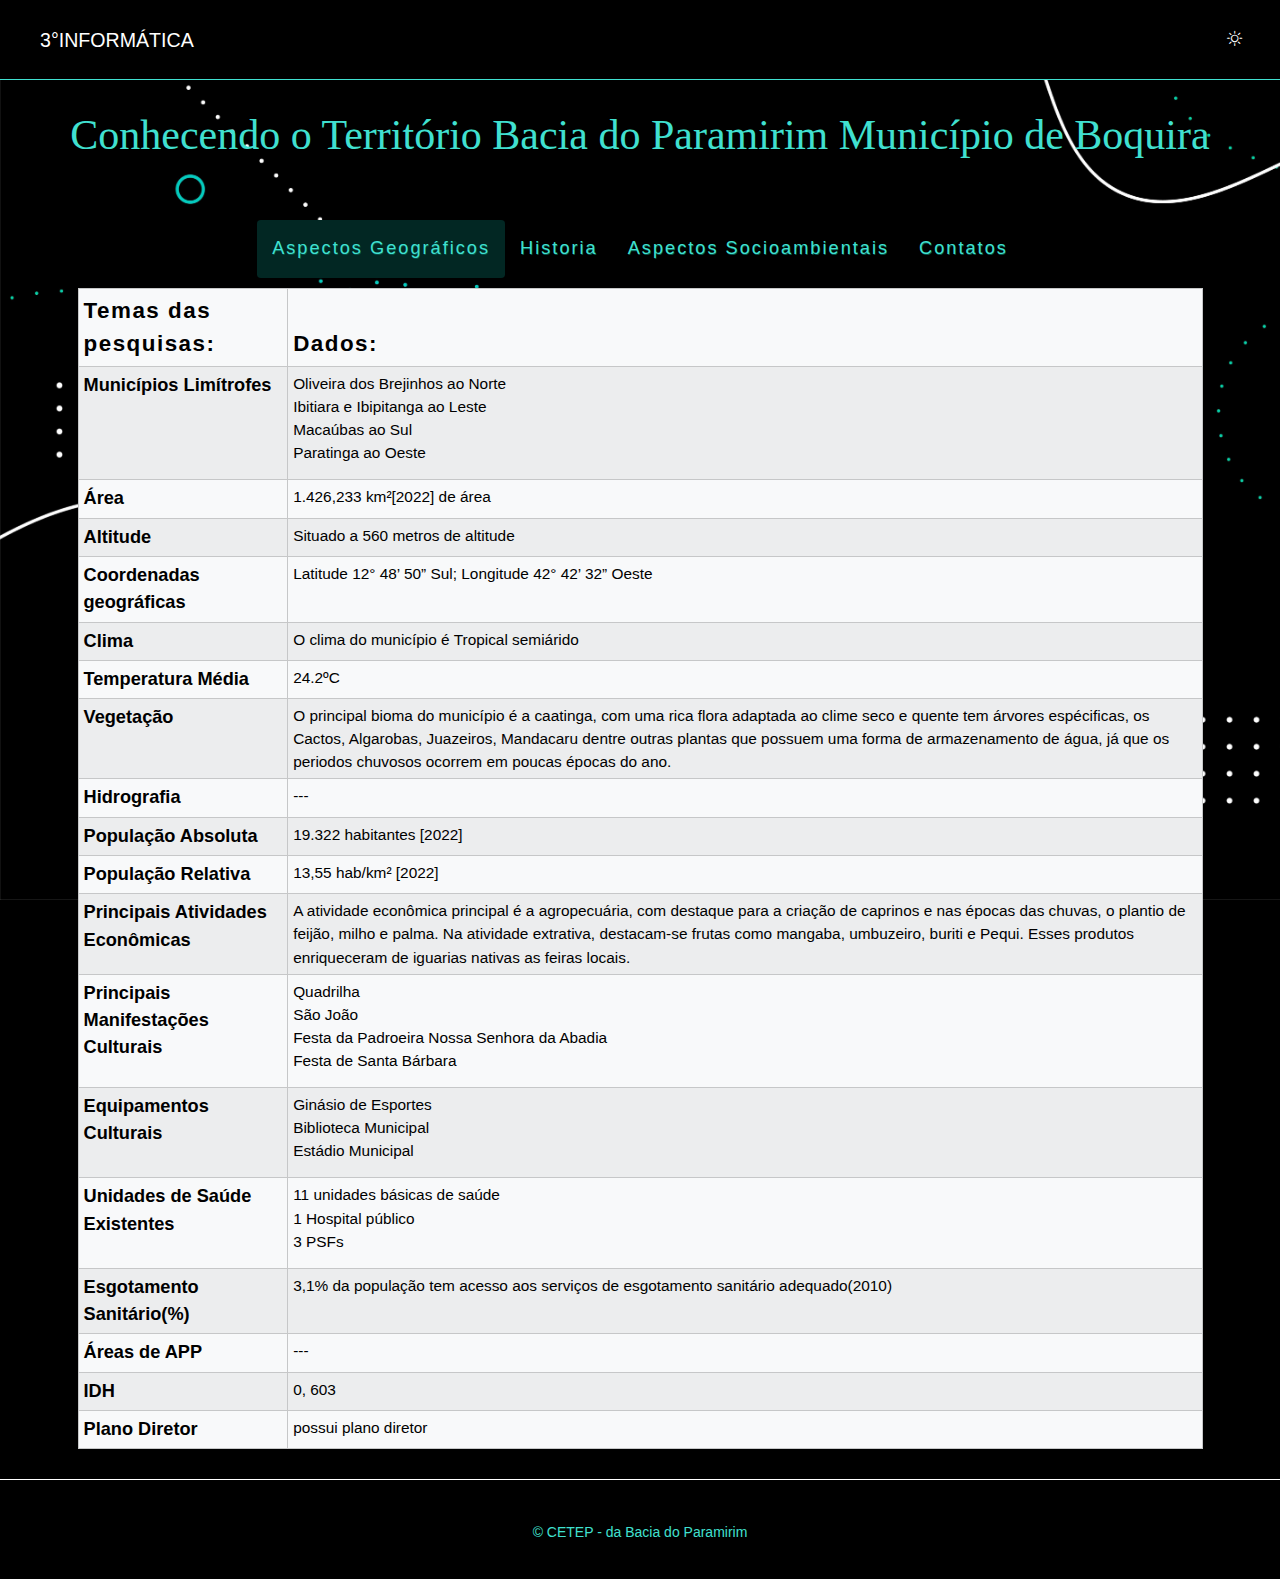
==== commit 366f5383: "Add files via upload" ====
--- a/pages/boquira.html
+++ b/pages/boquira.html
@@ -342,8 +342,6 @@
                         </div>
                     </div>
                 </div>
-                <div class="tab-pane fade verFundo" id="nav-verFundo" role="tabpanel" aria-labelledby="nav-verFundo-tab">
-                </div>
             </div>
         </div>
     </main>
--- a/index.css
+++ b/index.css
@@ -10,7 +10,7 @@
 
 body {
     font-family: Arial, Helvetica, sans-serif;
-    background:#ffffff url(assests/images/Fundo.jpg) no-repeat fixed;
+    background: black url(assests/images/Fundo.jpg) no-repeat fixed;
     background-size: cover;
     color: #fff;
     font-size: 1.4rem;
